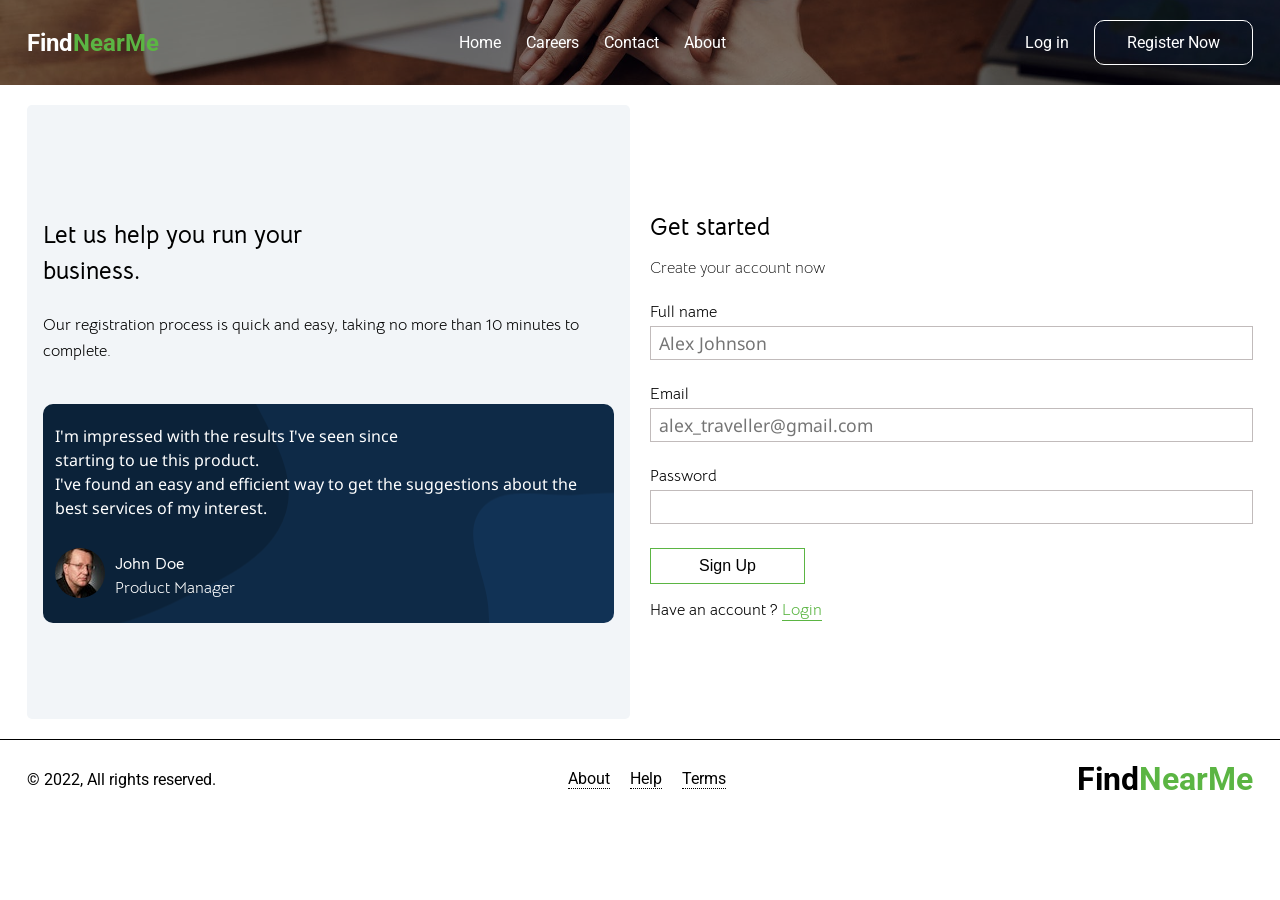
==== register.html @ f6767a2b "add register page with minimal stylings without media queries for the responsive register page" ====
<!DOCTYPE html>
<html lang="en">
<head>
    <meta charset="UTF-8">
    <meta http-equiv="X-UA-Compatible" content="IE=edge">
    <meta name="viewport" content="width=device-width, initial-scale=1.0">
    <script src="https://cdn.linearicons.com/free/1.0.0/svgembedder.min.js"></script>
    <link rel="stylesheet" href="https://cdn.linearicons.com/free/1.0.0/icon-font.min.css">
    <link rel="preconnect" href="https://fonts.googleapis.com">
    <link rel="preconnect" href="https://fonts.gstatic.com" crossorigin>
    <link href="https://fonts.googleapis.com/css2?family=Roboto:wght@400;500;700;900&display=swap" rel="stylesheet">
    <link rel="stylesheet" href="./css/style.css">
    <link rel="stylesheet" href="./css/register.css">
    <link rel="stylesheet" href="./css/footer.css">
    <title>Service Finder | Register</title>
</head>
<body>
    
    <!-- Top section -->
    <section id="top-section">
        <div class="container top-section-container">
            <!-- top nav -->
            <div class="top-nav">
                <!-- logo-container -->
                <div class="logo-container">
                    <h1>Find<span class="logo-color">NearMe</span></h1>
                </div>
                <!-- center-navigation -->
                <div class="center-navigation">
                    <a href="#">Home</a>
                    <a href="#">Careers</a>
                    <a href="#">Contact</a>
                    <a href="#">About</a>
                </div>
                <!-- right-buttons -->
                <div class="right-buttons">
                    <a href="#" class="login-btn">Log in</a>
                    <a href="#" class="register-now-btn">Register Now</a>
                </div>
                <!-- hamburger menu -->
                <div class="hamburger-menu">
                    <div class="menu-line"></div>
                    <div class="menu-line"></div>
                    <div class="menu-line"></div>
                </div>
            </div>
        </div>
    </section>

    <!-- section: register -->
    <section id="register">
        <div class="container register-container">
            <div class="left-register-div">
                <h1 class="p-1 main-text">Let us help you run your<br /> business.</h1>
                <p class="p-half sub-text">Our registration process is quick and easy, taking no more than 10 minutes to complete.</p>
                <div class="bottom-review-div">
                    <p class="user-review-text">
                        I'm impressed with the results I've seen since <br />
                        starting to ue this product.<br /> I've found an easy and efficient way to get the
                        suggestions about the best services of my interest.
                    </p>
                    <div class="user-info">
                        <div class="img-container-div">
                            <img src="./images/avatar.jpg" alt="">
                        </div>
                        <div class="user-info-text">
                            <b>John Doe</b>
                            <p>Product Manager</p>
                        </div>
                    </div>
                </div>
            </div>
            <div class="right-register-div">
                <h1 class="p-half">Get started</h1>
                <p class="p-half font-light">Create your account now</p>
                <form action="" method="post" class="p-1">
                    <div class="form-group">
                        <label for="full_name">Full name</label>
                        <input type="text" name="full_name" id="full_name" placeholder="Alex Johnson">
                    </div>
                    <div class="form-group">
                        <label for="email">Email</label>
                        <input type="email" name="email" id="email" placeholder="alex_traveller@gmail.com">
                    </div>
                    <div class="form-group">
                        <label for="password">Password</label>
                        <input type="password" name="password" id="password">
                    </div>
                    <input type="submit" value="Sign Up">
                </form>
                <p>Have an account ? <a href="#" class="login-link">Login</a></p>
            </div>
        </div>
    </section>

    <!-- footer -->
    <footer>
        <div class="container footer-container">
            <div class="copyright-text">&copy; 2022, All rights reserved.</div>
            <div class="links-group">
                <a href="#">About</a>
                <a href="#">Help</a>
                <a href="#">Terms</a>
            </div>
            <div class="footer-logo-container">
                <h1>Find<span class="logo-color">NearMe</span></h1>
            </div>
        </div>
    </footer>

    <!-- full-page-menu -->
    <section id="full-page-menu" class="hide-menu">
        <div class="container full-page-menu-container">
            <a href="#">Home</a>
            <a href="#">Careers</a>
            <a href="#">Contact</a>
            <a href="#">About</a>
            <a href="#">Login</a>
            <a href="#">Register Now</a>
            <div href="#" class="close-menu">&times;</div>
        </div>
    </section>

    <!-- script -->
    <script src="./js/script.js"></script>
</body>
</html>
---- css/style.css ----
/* root */
:root {
    --roboto-font: 'Roboto', sans-serif;
}

/* resets */
* {
    margin: 0;
    padding: 0;
    box-sizing: border-box;
}

/* core */
html, body {
    font-family: var(--roboto-font);
}

a {
    text-decoration: none;
    color: #000;
}

ul {
    list-style: none;
}

button {
    background: none;
    border: none;
    font-size: 1rem;
}

img {
    width: 100%;
    height: 100%;
}

.container {
    max-width: 1250px;
    margin: auto;
    padding: 1.25rem .75rem;
}

.logo-color {
    color: rgb(91,181,67);
}

/* buttons */
.register-now-btn {
    border: 1px solid #fff;
    padding: .75rem 2rem;
    border-radius: 10px;
}

.register-now-btn:hover {
    opacity: .5;
}

.btn-primary {
    display: inline-block;
    padding: .5rem 3rem;
    background: rgb(91,181,67);
    border: 1px solid rgb(91,181,67);
    color: #fff;
    border-radius: 5px;
    transition: .2s all;
}

.btn-primary:hover {
    background-color: #fff;
    color: #000;
}

.register-btn-utility {
    background: transparent;
}

.register-btn-utility:hover {
    background: transparent;
    color: rgb(98, 205, 53);
}

/* fonts */
.font-2 {
    font-size: 2.75rem;
}

/* Margin classes */
.mb-1 { margin-bottom: 1rem; }
.mb-2 { margin-bottom: 2rem; }
.mb-3 { margin-bottom: 3rem; }
.mb-4 { margin-bottom: 4rem; }

.mt-1 { margin-top: 1.25rem; }
.mt-2 { margin-top: 2rem; }
.mt-3 { margin-top: 3rem; }
.mt-4 { margin-top: 4rem; }

/* Padding classes */
.p-half { padding: .5rem 0; }
.p-1 { padding: 1rem 0; }
.p-2 { padding: 2rem 0; }
.p-3 { padding: 3rem 0; }
.p-4 { padding: 4rem 0; }

/* font classes */
.font-light { font-weight: 100; }
.font-medium { font-weight: 400; }
.font-bold { font-weight: 700; }

/* badges */
.verified-badge {
    display: inline-block;
    background: yellowgreen;
    padding: .2rem .75rem;
    border-radius: 20px;
    color: #ffff;
    font-size: .75rem;
}

/* hambuger menu */
.hamburger-menu {
    cursor: pointer;
    display: none;
}

.hamburger-menu .menu-line {
    width: 40px;
    height: 2px;
    margin-bottom: 8px;
    background: #fff;
}

/* div: top-section */
#top-section {
    background: url("../images/hero-bg-image.jpg") no-repeat center center/cover;
    color: #fff;
    /* height: 70vh; */
    z-index: 0;
    position: relative;
    padding-bottom: 6rem;
}

#top-section::after {
    content: '';
    position: absolute;
    top: 0;
    right: 0;
    bottom: 0;
    left: 0;
    width: 100%;
    height: 100%;
    background: rgba(0, 0, 0, 0.5);
    z-index: -1;
}

#top-section .top-section-container {
    z-index: 1000;
    height: 100%;
    z-index: 1;
}

#top-section .top-section-container .top-nav {
    display: flex;
    justify-content: space-between;
    align-items: center;
}

#top-section .top-section-container .top-nav .center-navigation,
#top-section .top-section-container .top-nav .right-buttons {
    display: flex;
    align-items: center;
    gap: 25px;
}

#top-section .top-section-container .top-nav .center-navigation a,
#top-section .top-section-container .top-nav .right-buttons a {
    color: #fff;
}

#top-section .top-section-container .top-nav .center-navigation a:hover {
    color: rgb(91,181,67);
}

#top-section .top-section-container .center-text-container {
    margin-top: 7rem;
    display: flex;
    flex-direction: column;
    align-items: center;
    justify-content: center;
    gap: 15px;
}

#top-section .top-section-container .center-text-container .service-and-companies {
    display: flex;
    justify-content: space-between;
    gap: 25px;
}

#top-section .top-section-container .search-form {
    display: flex;
    flex-direction: column;
    align-items: center;
    justify-content: center;
    margin-top: 2.75rem;
}

#top-section .top-section-container .center-text-container .service-and-companies .services,
#top-section .top-section-container .center-text-container .service-and-companies .companies  {
    display: flex;
    align-items: center;
    gap: 5px;
}

#top-section .top-section-container .center-text-container .service-and-companies .services div:first-child,
#top-section .top-section-container .center-text-container .service-and-companies .companies div:first-child {
    background: rgb(91,181,67);
    padding: .5rem;
    border-radius: 5px;
}

#top-section .top-section-container .search-form {
    display: flex;
    flex-direction: row;
}

#top-section .top-section-container .search-form .form-group {
    display: flex;
    align-items: center;
    position: relative;
}

#top-section .top-section-container .search-form .form-group i {
    color: #000;
    position: absolute;
    padding: 0 0 0 1rem;
    top: 27px;
    cursor: pointer;
}

#top-section .top-section-container .search-form .form-group input {
    font-size: 1.2rem;
    padding: 1.5rem 2.75rem;
    border: none;
    outline: none;
}

#top-section .top-section-container .search-form .form-group.service-search input {
    border-top-left-radius: 10px;
    border-bottom-left-radius: 10px;
}

#top-section .top-section-container .search-form .wrapper-form-group .form-group input[type="text"] {
    border-top-right-radius: 10px ;
    border-bottom-right-radius: 10px ;
    padding-right: 120px;
}

#top-section .top-section-container .search-form .wrapper-form-group {
    position: relative;
}

#top-section .top-section-container .search-form .wrapper-form-group > input {
    position: absolute;
    right: 0;
    top: 26.5%;
    right: 5%;
    background: rgb(91,181,67);
    color: #ffff;
    padding: .25rem .5rem;
    border: none;
    padding: .55rem 1.75rem;
    border-radius: 5px;
    cursor: pointer;
    border: 1px solid rgb(91,181,67);
    transition: .25s all;
}

#top-section .top-section-container .search-form .wrapper-form-group > input:hover {
    background: #fff;
    color: #000;
}

/* section: why-choose-us */
#why-choose-us {
    height: 30vh;
}

#why-choose-us .why-choose-us-container {
    display: flex;
    flex-direction: column;
    justify-content: center;
    align-items: center;
    line-height: 2;
    height: 100%;
}

/* section: why-choose-section */
#why-choose-section .why-choose-section-container {
    display: grid;
    grid-template-columns: repeat(2, 1fr);
    align-items: center;
    grid-gap: 10px;
}

#why-choose-section .why-choose-section-container .text-section {
    justify-self: left;
    line-height: 2;
    max-width: 400px;
    margin: auto;
}

#why-choose-section .why-choose-section-container .image-section .img-container img {
    border-radius: 10px;
}

/* section: feedback */
#feedback .feedback-container .top-container {
    line-height: 2;
}

#feedback .feedback-container .top-container  .feedback-top-desc {
    max-width: 500px;
}

#feedback .feedback-container .feedback-section {
    display: grid;
    grid-template-columns: repeat(2, 1fr);
    align-items: center;
    line-height: 1.5;
}

#feedback .feedback-container .feedback-section .feedback-text-section .feedback-user-details {
    margin-top: 1.25rem;
}

#feedback .feedback-container .feedback-section .feedback-text-section .review-text {
    font-weight: bold;
}

#feedback .feedback-container .feedback-section .feedback-img-section {
    display: flex;
    justify-content: center;
}

#feedback .feedback-container .feedback-section .feedback-img-section img {
    width: 350px;
    border-radius: 5px;
}

/* section: register-user */
#register-user {
    background: url('../images/shiny_svg.svg') no-repeat center center/cover;
}

#register-user .register-user-container {
    display: grid;
    grid-template-columns: repeat(2, 1fr);
    justify-items: center;
    padding-top: 5rem;
    padding-bottom: 5rem;
    grid-gap: 20px;
}

#register-user .register-user-container .img-container {
    justify-self: end;
}

#register-user .register-user-container .img-container img {
    width: 400px;
    border-radius: 5px;
}

#register-user .register-user-container .text-div {
    color: #fff;
    line-height: 1.75;
    justify-self: left;
    align-self: center;
}

/* footer */
footer .footer-container {
    display: flex;
    justify-content: space-between;
    align-items: center;
}

footer .footer-container .links-group {
    display: flex;
    justify-content: space-between;
    gap: 20px;
}

footer .footer-container .links-group a {
    border-bottom: 1px dotted black;
}

footer .footer-container .links-group a:hover {
    color: #333;
}

/* full-page-menu */
.hide-menu {
    display: none;
}

#full-page-menu {
    position: fixed;
    top: 0;
    right: 0;
    bottom: 0;
    left: 0;
    height: 100vh;
    background: rgba(0, 0, 0, 0.9);
}

#full-page-menu .full-page-menu-container {
    display: flex;
    flex-direction: column;
    justify-content: center;
    align-items: center;
    height: 100%;
    position: relative;
}

#full-page-menu .full-page-menu-container a {
    color: #ffff;
    font-weight: bold;
    padding: .75rem 0;
    font-size: 1.25rem;
}

#full-page-menu .full-page-menu-container a:hover {
    color: rgb(98, 205, 53);
}

#full-page-menu .full-page-menu-container .close-menu {
    position: absolute;
    right: 0;
    top: 40px;
    right: 15px;
    color: #fff;
    font-size: 4rem;
    cursor: pointer;
}

#full-page-menu .full-page-menu-container .close-menu:hover {
    color: rgb(238, 32, 32);
}

/* for smaller devices */
@media screen and (max-width: 768px) {
    #top-section .top-section-container .top-nav .center-navigation, 
    #top-section .top-section-container .top-nav .right-buttons {
        display: none;
    }

    .hamburger-menu {
        display: block;
    }
}

@media screen and (max-width: 668px) {
    .font-2 {
        font-size: 1.5rem;
    }

    #top-section .top-section-container .search-form .form-group input {
        font-size: 1rem;
        padding-top: 1rem;
        padding-bottom: 1rem;
    }

    #top-section .top-section-container .search-form .form-group i {
        top: 17px;
    }

    #top-section .top-section-container .search-form .wrapper-form-group > input {
        top: 16.5%;
    }

    #why-choose-section .why-choose-section-container .image-section {
        display: none;
    }

    #why-choose-section .why-choose-section-container .text-section {
        max-width: 100%;
    }

    #why-choose-section .why-choose-section-container {
        grid-template-columns: 1fr;
    }

    #feedback .feedback-container .feedback-section {
        grid-template-columns: 1fr;
    }

    #feedback .feedback-container .feedback-section .feedback-img-section {
        display: none;
    }

    #why-choose-us {
        height: 100%;
    }

    #register-user .register-user-container {
        grid-template-columns: 1fr;
    }

    #register-user .register-user-container .img-container {
        display: none;
    }

    #register-user .register-user-container .text-div {
        text-align: center;
        justify-self: center;
    }
}

@media screen and (max-width: 600px) {
    #top-section .top-section-container .search-form {
        flex-direction: column;
    }

    #top-section .top-section-container .search-form .form-group.service-search input {
        border-radius: 0;
        border-bottom: 1px solid #333;
    }

    #top-section .top-section-container .search-form .wrapper-form-group .form-group input[type="text"]{
        border-radius: 0;
        padding-right: 0;
        width: 100%;
    }

    #top-section .top-section-container .search-form .form-group input {
        padding-right: 0;
    }

    #top-section .top-section-container .search-form .wrapper-form-group > input {
        top: 50px;
        left: 0px;
        width: 100%;
        border-radius: 0;
    }

    footer .footer-container {
        flex-direction: column;
        line-height: 2;
    }

    footer .footer-logo-container h1 {
        font-size: 1.25rem;
    }
}

@media screen and (max-width: 500px) {
    .btn-primary {
        width: 100%;
        text-align: center;
    }
}

@media screen and (max-width: 400px) {
    #top-section .top-section-container .center-text-container .service-and-companies .services p, 
    #top-section .top-section-container .center-text-container .service-and-companies .companies p {
        font-size: .75rem;
    }

    .font-2 {
        font-size: 1.25rem;
    }

    #why-choose-us .why-choose-us-container h1 {
        line-height: 1.5;
        font-size: 1.1rem;
        padding-bottom: .75rem;
    }

    #feedback .feedback-container .top-container h1 {
        line-height: 1.5;
        font-size: 1.1rem;
        text-align: center;
        padding-bottom: .75rem;
    }

    #why-choose-section .why-choose-section-container .text-section h1 {
        font-size: 1.1rem;
        text-align: center;
        padding-bottom: .75rem;
    }
}
---- css/register.css ----
@import url('https://fonts.googleapis.com/css2?family=Bellota+Text:wght@300;400;700&display=swap');
@import url('https://fonts.googleapis.com/css2?family=Noto+Sans&display=swap');

#top-section {
    padding-bottom: 0;
}

/* Utilities */
.login-link {
    border-bottom: 1px solid #5bb543;
    color: #5bb543;
}

/* register */
#register {
    font-family: 'Bellota Text', cursive;
}

#register .register-container {
    display:  grid;
    grid-template-columns: repeat(2, 1fr);
    grid-gap: 20px;
    align-items: center;
}

#register .register-container .left-register-div {
    background: #f2f5f8;
    padding: 1rem;
    border-radius: 5px;
}

#register .register-container .left-register-div > h1.main-text {
    line-height: 1.5;
    margin-top: 5rem;
}

#register .register-container .left-register-div > .sub-text {
    line-height: 1.6;
}

#register .register-container .left-register-div .bottom-review-div {
    margin-top: 2rem;
    background: url('../images//shiny_svg.svg') no-repeat center center/cover;
    color: #fff;
    padding: 1.25rem .75rem;
    border-radius: 10px;
    margin-bottom: 5rem;
}

#register .register-container .left-register-div .bottom-review-div .user-review-text {
    line-height: 1.5;
    margin-bottom: 1.75rem;
    font-family: 'Noto Sans', sans-serif;
}

#register .register-container .left-register-div .bottom-review-div .user-info {
    display: flex;
    align-items: center;
    gap: 10px;
}

#register .register-container .left-register-div .bottom-review-div .user-info .user-info-text {
    line-height: 1.5;
}

#register .register-container .left-register-div .bottom-review-div .user-info .img-container-div img {
    max-width: 50px;
    border-radius: 50%;
}

#register .register-container .right-register-div {

}

#register .register-container .right-register-div form .form-group {
    display: flex;
    flex-direction: column;
    padding-bottom: 1.5rem;
}

#register .register-container .right-register-div form .form-group label {
    padding-bottom: .25rem;
}

#register .register-container .right-register-div form .form-group input[type="text"],
#register .register-container .right-register-div form .form-group input[type="email"],
#register .register-container .right-register-div form .form-group input[type="password"] {
    font-size: 1.1rem;
    padding: .25rem .5rem;
    outline: none;
    border: 1px solid #c1bbbb;
    font-family: 'Noto Sans', sans-serif;
}

#register .register-container .right-register-div form input[type="submit"] {
    background: none;
    border: 1px solid #ebebeb;
    padding: .5rem 3rem;
    cursor: pointer;
    font-size: 1rem;
    border-color: #5bb543;
}
---- css/footer.css ----
footer {
    /* background: #494747; */
    border-top: .5px solid #000;;
}

footer, 
footer a {
    /* color: #fff; */
}

footer a {
    /* border-color: #fff !important; */
}

footer a:hover {
    color: rgb(91,181,67) !important;
    border-color: rgb(91,181,67) !important;
}
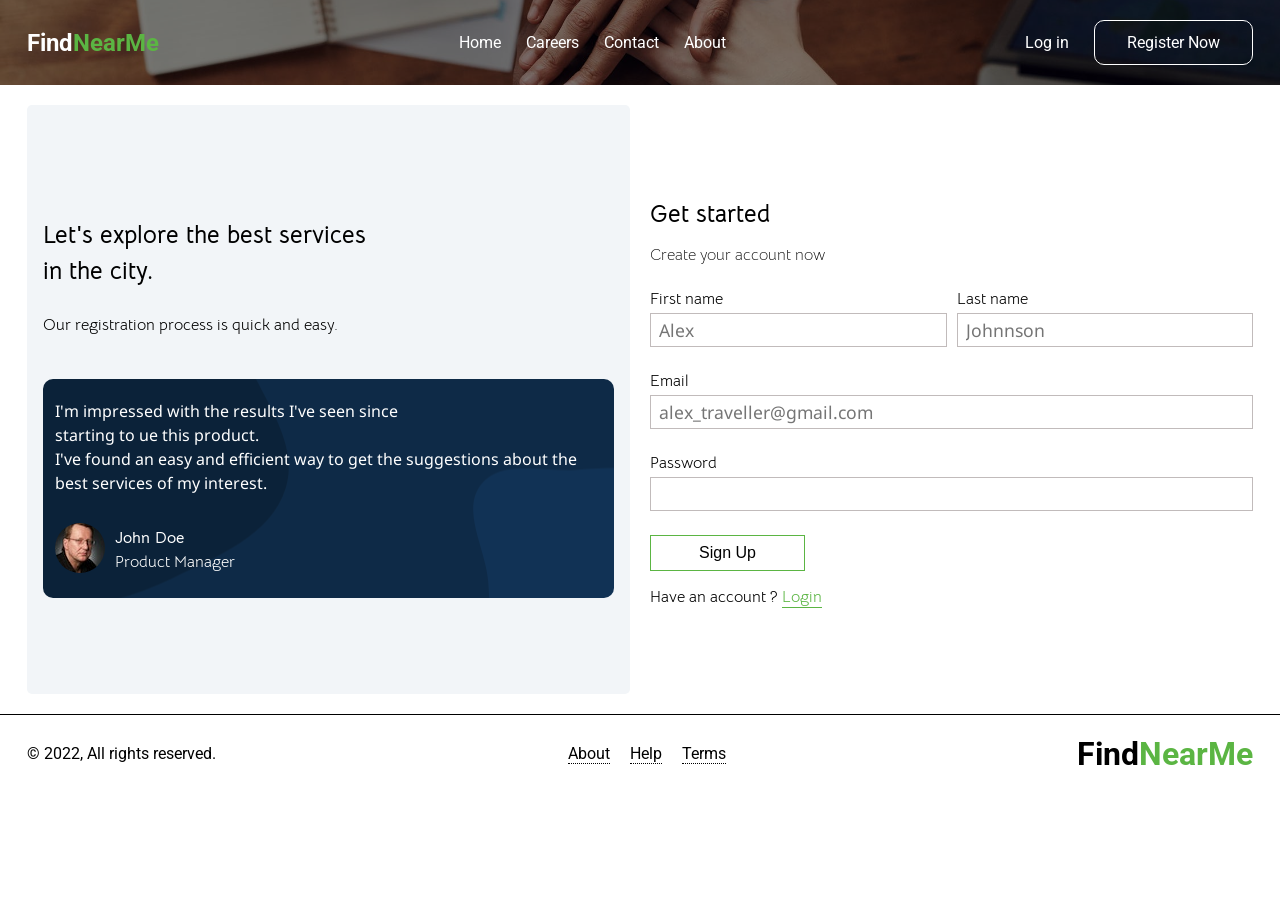
==== commit f09ba1c3: "modify the register.html page" ====
--- a/register.html
+++ b/register.html
@@ -51,8 +51,10 @@
     <section id="register">
         <div class="container register-container">
             <div class="left-register-div">
-                <h1 class="p-1 main-text">Let us help you run your<br /> business.</h1>
-                <p class="p-half sub-text">Our registration process is quick and easy, taking no more than 10 minutes to complete.</p>
+                <!-- <h1 class="p-1 main-text">Let us help you run your<br /> business.</h1> -->
+                <h1 class="p-1 main-text">Let's explore the best services<br /> in the city.</h1>
+                <p class="p-half sub-text">Our registration process is quick and easy.</p>
+                <!-- <p class="p-half sub-text">Our registration process is quick and easy, taking no more than 10 minutes to complete.</p> -->
                 <div class="bottom-review-div">
                     <p class="user-review-text">
                         I'm impressed with the results I've seen since <br />
@@ -74,9 +76,15 @@
                 <h1 class="p-half">Get started</h1>
                 <p class="p-half font-light">Create your account now</p>
                 <form action="" method="post" class="p-1">
-                    <div class="form-group">
-                        <label for="full_name">Full name</label>
-                        <input type="text" name="full_name" id="full_name" placeholder="Alex Johnson">
+                    <div class="two-col-div">
+                        <div class="form-group">
+                            <label for="first_name">First name</label>
+                            <input type="text" name="first_name" id="first_name" placeholder="Alex">
+                        </div>
+                        <div class="form-group">
+                            <label for="last_name">Last name</label>
+                            <input type="text" name="last_name" id="last_name" placeholder="Johnnson">
+                        </div>
                     </div>
                     <div class="form-group">
                         <label for="email">Email</label>
--- a/css/register.css
+++ b/css/register.css
@@ -101,3 +101,26 @@
     border-color: #5bb543;
 }
 
+#register .register-container .right-register-div .two-col-div {
+    display: grid;
+    grid-template-columns: repeat(2, 1fr);
+    gap: 10px;
+}
+
+/* for smaller screens */
+@media screen and (max-width: 768px) {
+    #register .register-container {
+        grid-template-columns: 1fr;
+    }
+
+    #register .register-container .right-register-div {
+        order: -1;
+    }
+}
+
+@media screen and (max-width: 500px) {
+    #register .register-container .right-register-div .two-col-div {
+        grid-template-columns: 1fr;
+        gap: 0;
+    }
+}
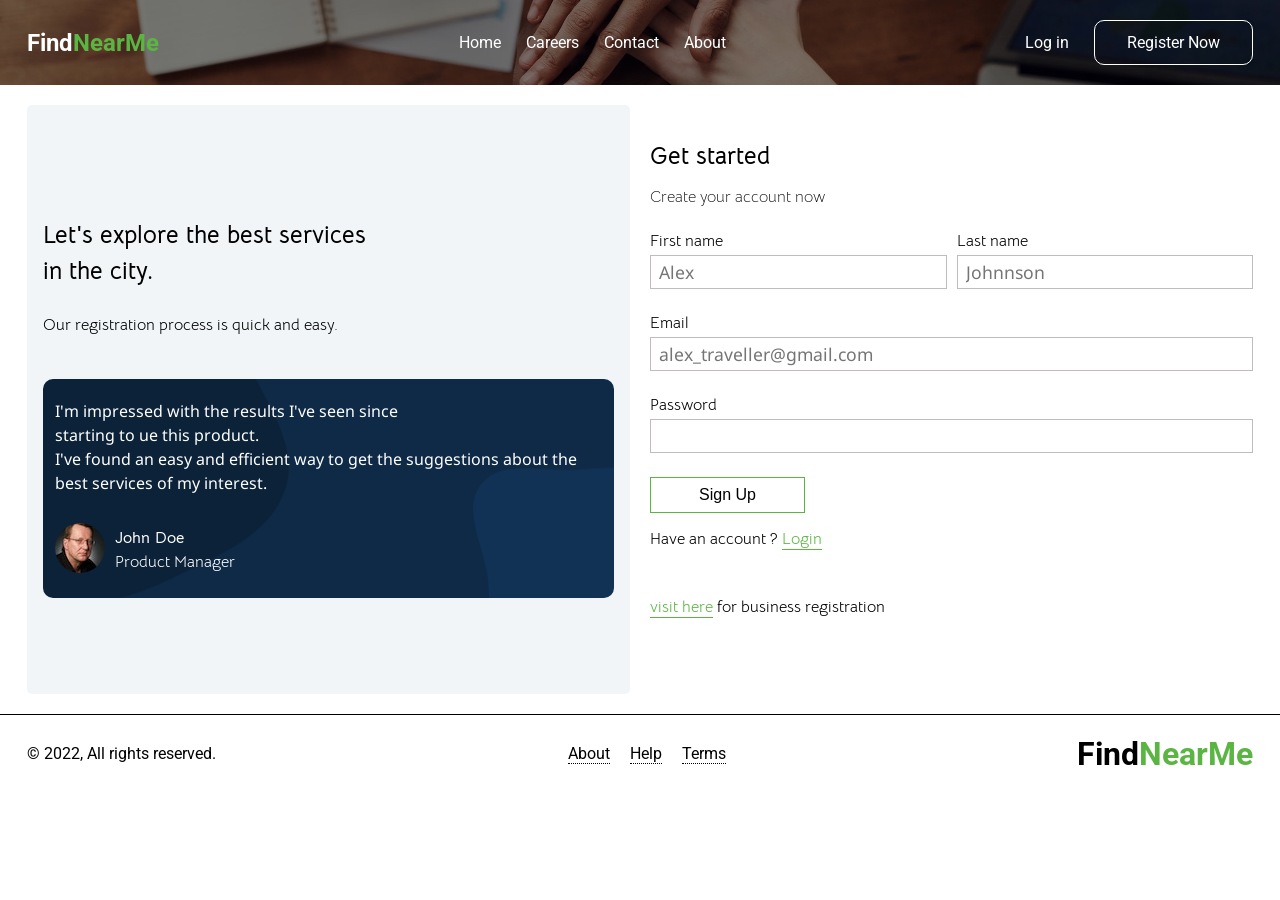
==== commit af6d4153: "add link for business registration navigation" ====
--- a/register.html
+++ b/register.html
@@ -97,6 +97,7 @@
                     <input type="submit" value="Sign Up">
                 </form>
                 <p>Have an account ? <a href="#" class="login-link">Login</a></p>
+                <p class="p-3"><a href="#" class="login-link">visit here</a> for business registration</p>
             </div>
         </div>
     </section>
